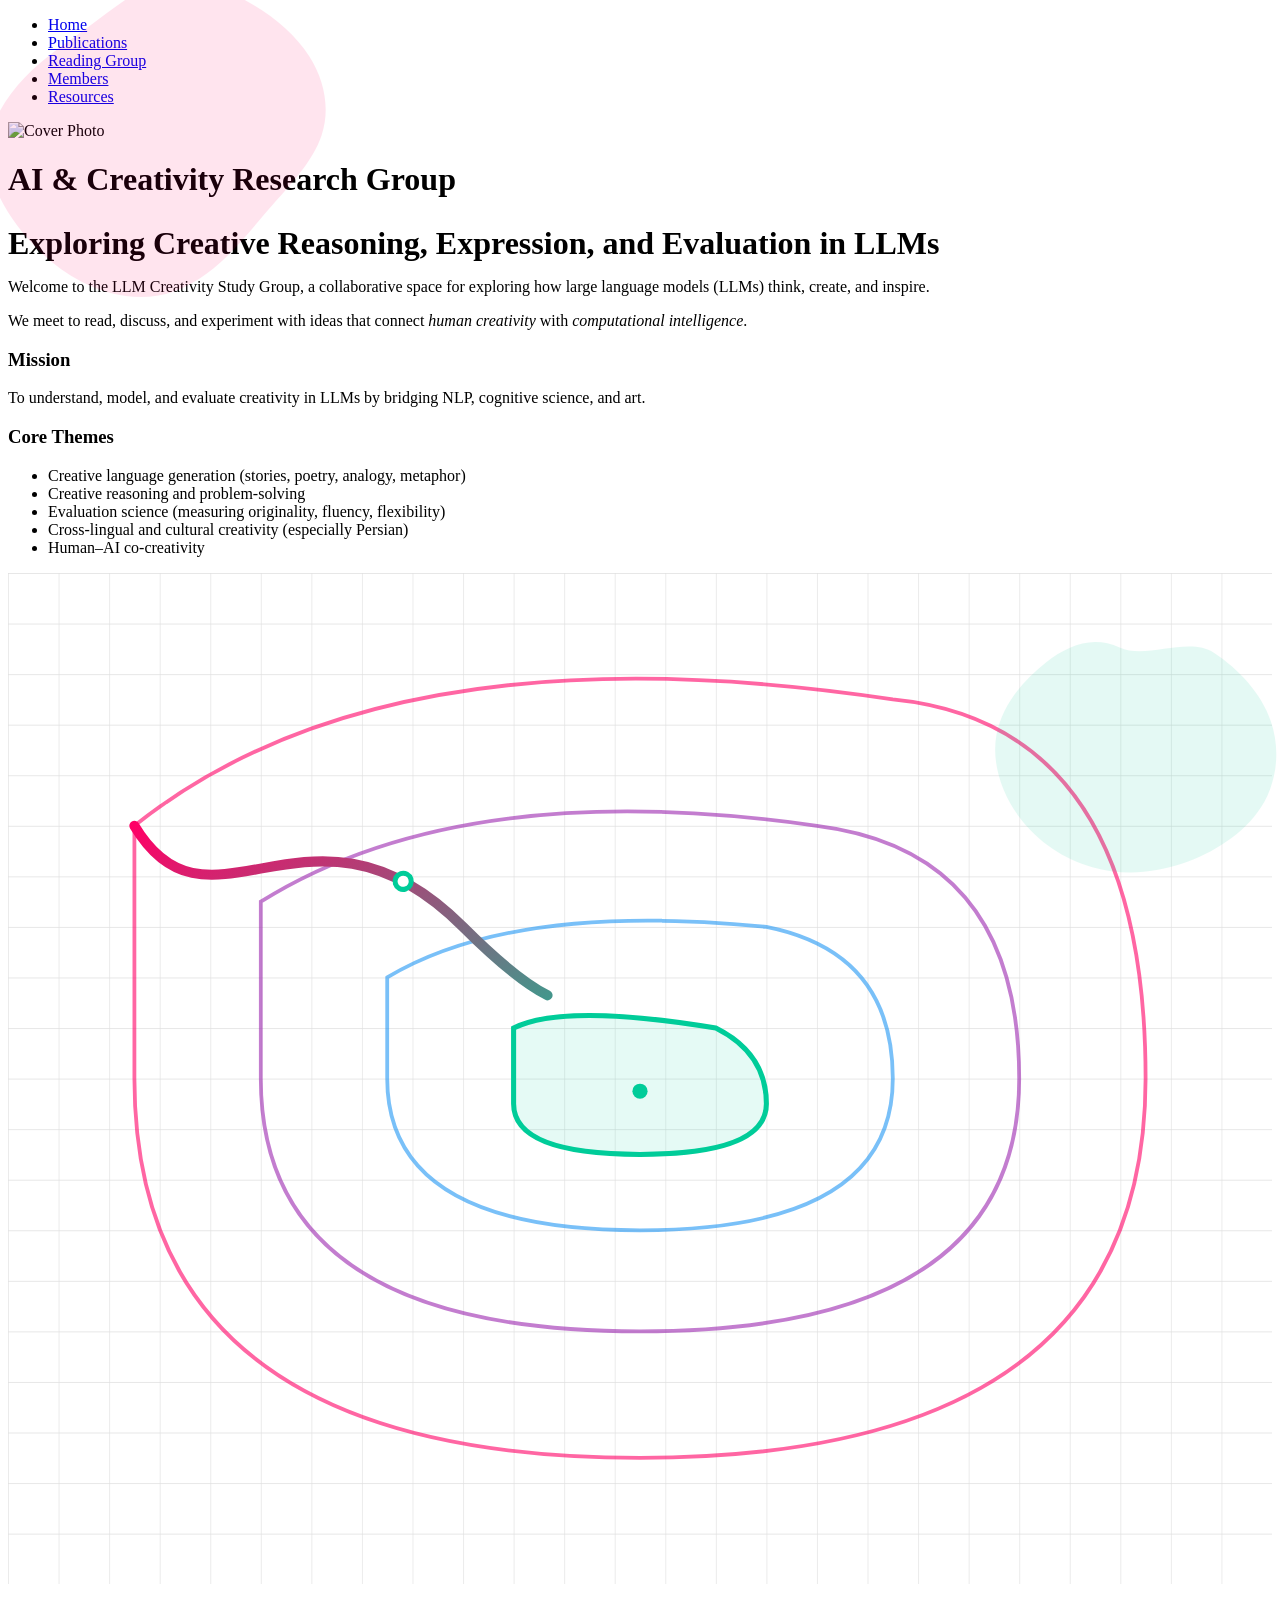
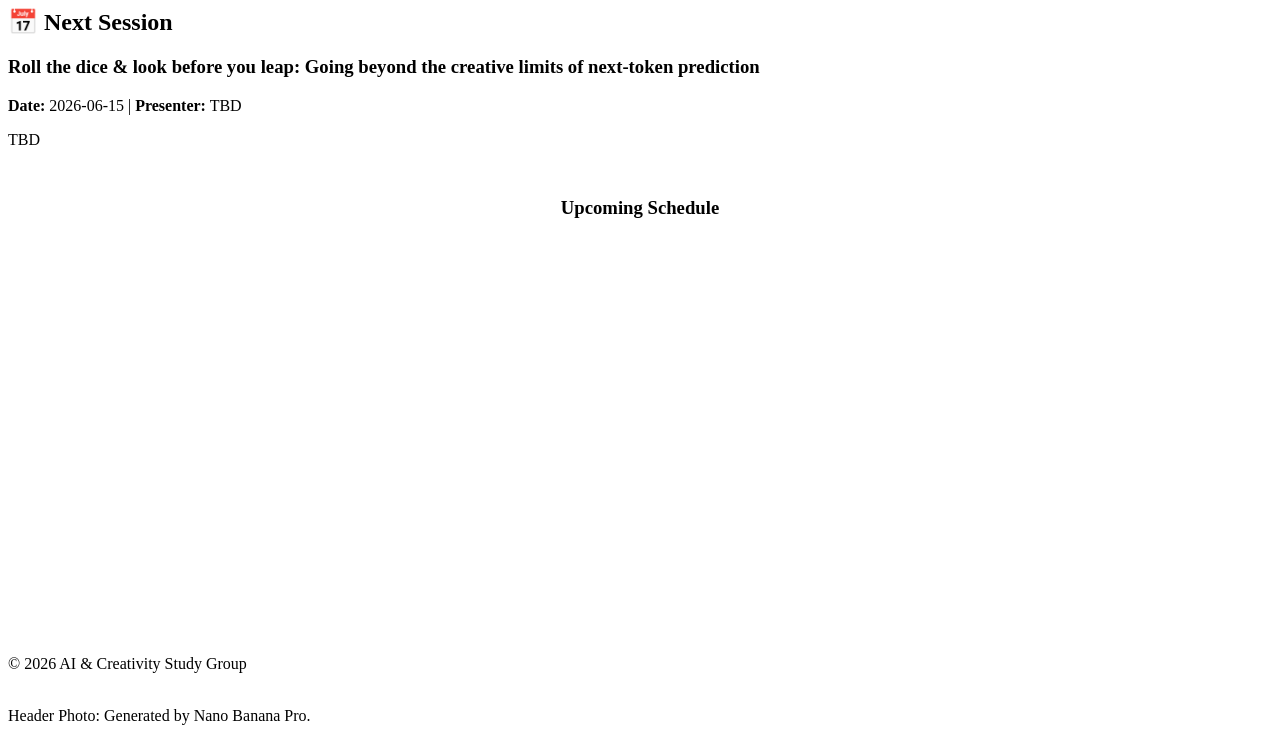
==== public/index.html @ 8fa28ec5 "Update website" ====
<!DOCTYPE html>
<html lang="en">
<head>
	<meta name="generator" content="Hugo 0.102.3" />
    <meta charset="UTF-8">
    <meta name="viewport" content="width=device-width, initial-scale=1.0">
    <title>AI &amp; Creativity Study Group</title>
    <link rel="stylesheet" href="/Creativity-AI-Reading-Group.github.io/css/style.css">
    <link href="https://fonts.googleapis.com/css2?family=Poppins:wght@300;600&display=swap" rel="stylesheet">
</head>
<body>
    <nav>
        
        <ul class="menu">
            
            <li><a href="Creativity-AI-Reading-Group.github.io/">Home</a></li>
            
            <li><a href="Creativity-AI-Reading-Group.github.io/publications/">Publications</a></li>
            
            <li><a href="Creativity-AI-Reading-Group.github.io/sessions/">Reading Group</a></li>
            
            <li><a href="Creativity-AI-Reading-Group.github.io/members/">Members</a></li>
            
            <li><a href="Creativity-AI-Reading-Group.github.io/resources/">Resources</a></li>
            
        </ul>
    </nav>

    <main>
        


<div class="cover-section">
    
    <img src="/Creativity-AI-Reading-Group.github.io/images/cover.jpg" alt="Cover Photo" class="cover-bg-img">
    
    
    <div class="cover-overlay"></div> 
    
    
    <h1 class="cover-text">AI & Creativity Research Group</h1>
</div>


<section class="hero">
    
    <div class="svg-bg">
        <svg viewBox="0 0 200 200" style="position: absolute; top: -50px; left: -50px; width: 400px; opacity: 0.1; animation: floatBlob 8s ease-in-out infinite;">
            <path fill="#FF0066" d="M44.7,-76.4C58.9,-69.2,71.8,-59.1,79.6,-46.9C87.4,-34.7,90.1,-20.4,85.8,-7.4C81.5,5.6,70.2,17.3,60.9,27.9C51.6,38.5,44.3,48,35.3,56.1C26.3,64.2,15.6,70.9,3.5,72.9C-8.6,74.9,-22.1,72.2,-34.4,65.8C-46.7,59.4,-57.8,49.3,-66.5,37.6C-75.2,25.9,-81.5,12.6,-80.8,-0.4C-80.1,-13.4,-72.4,-26.1,-62.6,-36.3C-52.8,-46.5,-40.9,-54.2,-29.2,-62.8C-17.5,-71.4,-6,-80.9,7.1,-85C20.2,-89.1,40.4,-87.8,44.7,-76.4Z" transform="translate(100 100)" />
        </svg>
        <svg viewBox="0 0 200 200" style="position: absolute; bottom: -50px; right: -50px; width: 400px; opacity: 0.1; animation: floatBlob 8s ease-in-out infinite 4s;">
             <path fill="#00CC99" d="M41.9,-48.6C54.6,-40.2,65.6,-28.4,70.4,-14.4C75.2,-0.4,73.8,15.8,65.4,28.8C57,41.8,41.6,51.6,26.2,56.8C10.8,62,-4.6,62.6,-18.8,58.6C-33,54.6,-46,46,-55.1,33.9C-64.2,21.8,-69.4,6.2,-66.7,-8C-64,-22.2,-53.4,-35,-42,-43.8C-30.6,-52.6,-18.4,-57.4,-5.2,-51.2C8,-45,29.2,-57,41.9,-48.6Z" transform="translate(100 100)" />
        </svg>
    </div>
    
    <div class="hero-wrapper">
        <div class="hero-content">
            
            <h2 style="font-size: 2rem; margin-bottom: 1rem;">Exploring Creative Reasoning, Expression, and Evaluation in LLMs</h2>
            
            <p>Welcome to the LLM Creativity Study Group, a collaborative space for exploring how large language models (LLMs) think, create, and inspire.</p>
            <p>We meet to read, discuss, and experiment with ideas that connect <em>human creativity</em> with <em>computational intelligence</em>.</p>

            <div class="hero-sub-section">
                <h3>Mission</h3>
                <p>To understand, model, and evaluate creativity in LLMs by bridging NLP, cognitive science, and art.</p>
            </div>

            <div class="hero-sub-section">
                <h3>Core Themes</h3>
                <ul class="theme-list">
                    <li>Creative language generation (stories, poetry, analogy, metaphor)</li>
                    <li>Creative reasoning and problem-solving</li>
                    <li>Evaluation science (measuring originality, fluency, flexibility)</li>
                    <li>Cross-lingual and cultural creativity (especially Persian)</li>
                    <li>Human–AI co-creativity</li>
                </ul>
            </div>
        </div>

        
        <div class="illustration-container">
            <svg viewBox="0 0 500 400" xmlns="http://www.w3.org/2000/svg" style="width: 100%; height: auto;">
                <defs>
                    <linearGradient id="sgdGradient" x1="0%" y1="0%" x2="100%" y2="100%">
                        <stop offset="0%" style="stop-color:#FF0066" />
                        <stop offset="100%" style="stop-color:#00CC99" />
                    </linearGradient>
                </defs>
                <pattern id="smallGrid" width="20" height="20" patternUnits="userSpaceOnUse">
                    <path d="M 20 0 L 0 0 0 20" fill="none" stroke="#e0e0e0" stroke-width="0.5"/>
                </pattern>
                <rect width="500" height="400" fill="url(#smallGrid)" />
                <path d="M50,100 Q150,20 350,50 Q450,60 450,200 Q450,350 250,350 Q50,350 50,200 Z" fill="none" stroke="#FF0066" stroke-width="1.5" stroke-opacity="0.6" />
                <path d="M100,130 Q180,80 320,100 Q400,110 400,200 Q400,300 250,300 Q100,300 100,200 Z" fill="none" stroke="#9c27b0" stroke-width="1.5" stroke-opacity="0.6" />
                <path d="M150,160 Q200,130 300,140 Q350,150 350,200 Q350,260 250,260 Q150,260 150,200 Z" fill="none" stroke="#2196f3" stroke-width="1.5" stroke-opacity="0.6" />
                <path d="M200,180 Q220,170 280,180 Q300,190 300,210 Q300,230 250,230 Q200,230 200,210 Z" fill="rgba(0, 204, 153, 0.1)" stroke="#00CC99" stroke-width="2" />
                <path id="sgd-line" d="M50,100 C80,150 120,80 180,140 S 220,140 250,205" fill="none" stroke="url(#sgdGradient)" stroke-width="4" stroke-linecap="round" stroke-dasharray="400" stroke-dashoffset="400">
                    <animate attributeName="stroke-dashoffset" from="400" to="0" dur="3s" repeatCount="indefinite" calcMode="spline" keyTimes="0;1" keySplines="0.42 0 0.58 1" />
                </path>
                <circle r="5" fill="#fff" stroke="#00CC99" stroke-width="2">
                    <animateMotion dur="3s" repeatCount="indefinite" path="M50,100 C80,150 120,80 180,140 S 220,140 250,205" rotate="auto" calcMode="spline" keyTimes="0;1" keySplines="0.42 0 0.58 1" />
                    <animate attributeName="r" values="5;3;5" dur="1s" repeatCount="indefinite" />
                </circle>
                <circle cx="250" cy="205" r="3" fill="#00CC99" />
            </svg>
        </div>
    </div>
</section>


<section class="container">
    <div class="next-session card">
        
        <h2>📅 Next Session</h2>
        <h3>Roll the dice &amp; look before you leap: Going beyond the creative limits of next-token prediction</h3>
        <p><strong>Date:</strong> 2026-06-15 | <strong>Presenter:</strong> TBD</p>
        <p>TBD</p>
        
    </div>
    
    <div style="margin-top: 3rem;">
        <h3 style="text-align:center; margin-bottom:1rem;">Upcoming Schedule</h3>
        <iframe src="https://calendar.google.com/calendar/embed?src=de244cb2d2fcb10e0b36b206d09742053cb1f1bd100c896c1887983ce5496dd8%40group.calendar.google.com&ctz=Asia%2FTehran" style="border: 0; border-radius: 10px;" width="100%" height="400" frameborder="0" scrolling="no"></iframe>
    </div>
</section>

    </main>

    <footer>
        <p>&copy; 2026 AI &amp; Creativity Study Group</p>
        
        
        <br>
        <span class="photo-credit">
            Header Photo: Generated by Nano Banana Pro.
        </span>
    </footer>
</body>
</html>
</body>
</html>
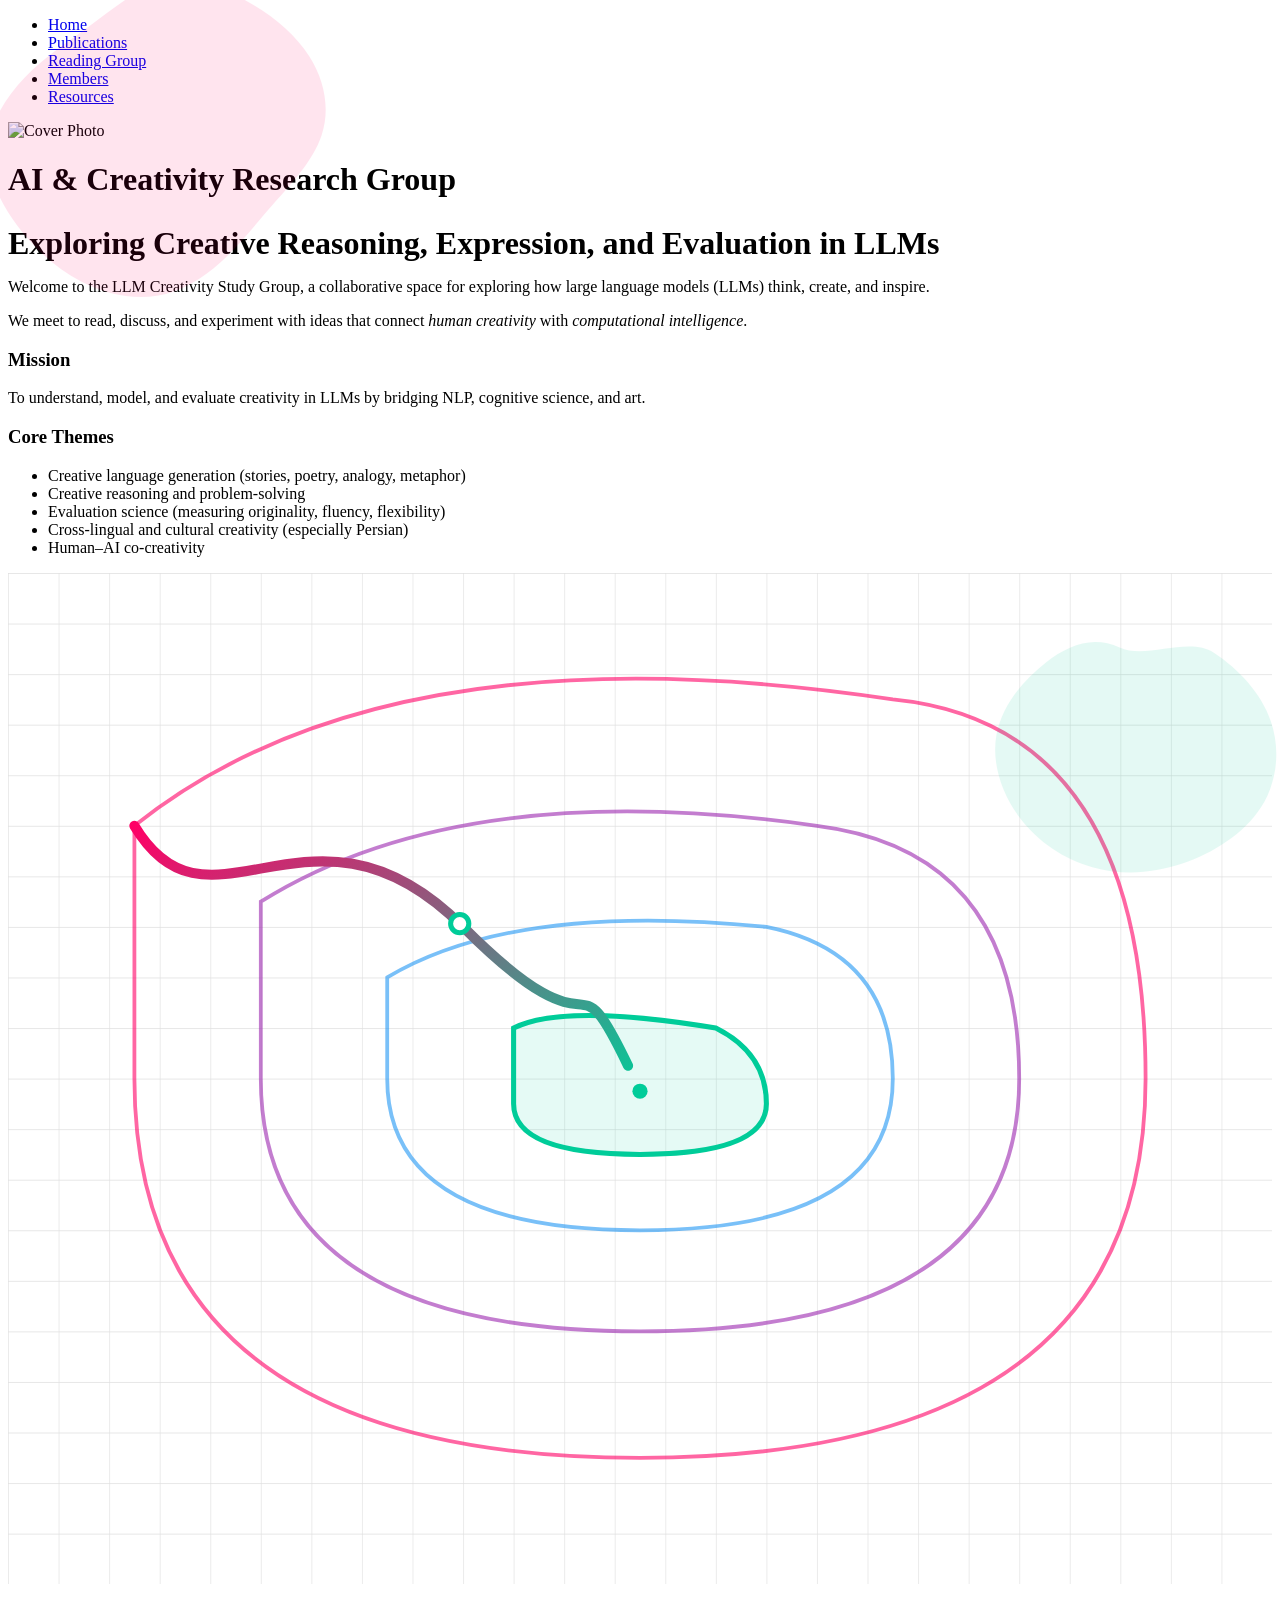
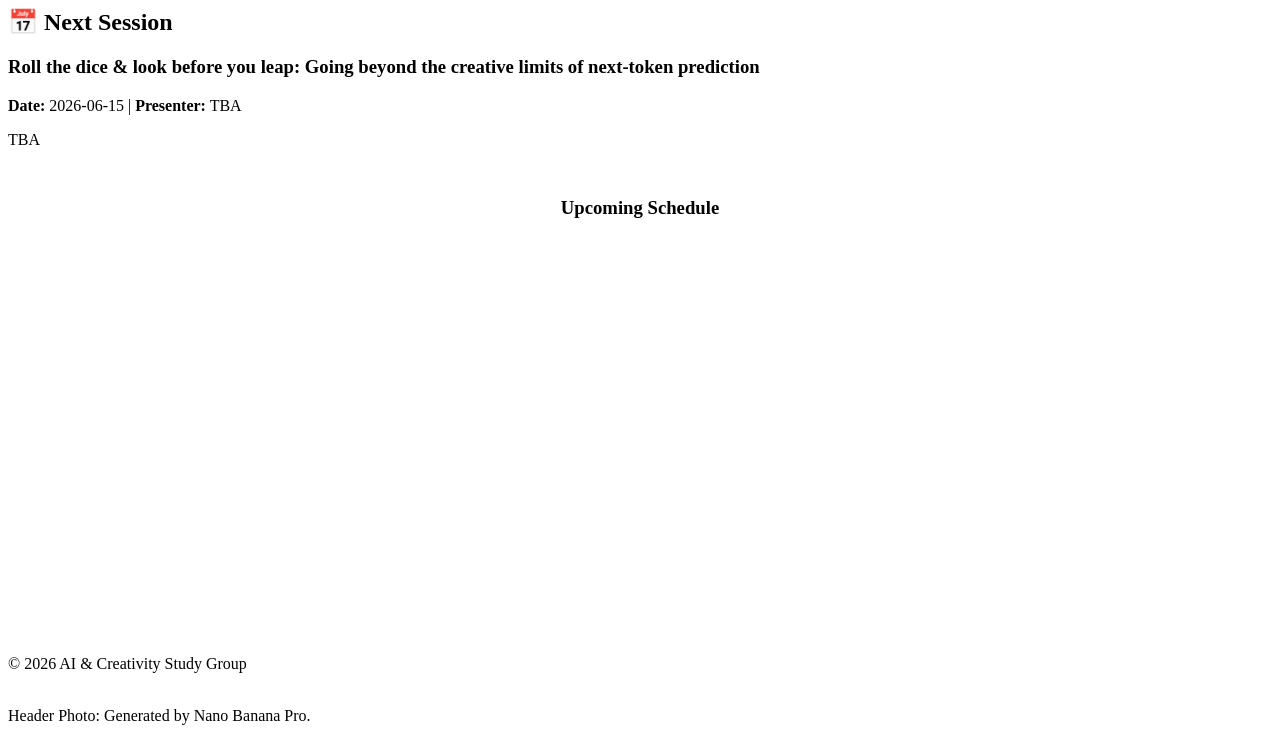
==== commit 65018e0d: "Update website" ====
--- a/public/index.html
+++ b/public/index.html
@@ -114,8 +114,8 @@
         
         <h2>📅 Next Session</h2>
         <h3>Roll the dice &amp; look before you leap: Going beyond the creative limits of next-token prediction</h3>
-        <p><strong>Date:</strong> 2026-06-15 | <strong>Presenter:</strong> TBD</p>
-        <p>TBD</p>
+        <p><strong>Date:</strong> 2026-06-15 | <strong>Presenter:</strong> TBA</p>
+        <p>TBA</p>
         
     </div>
     
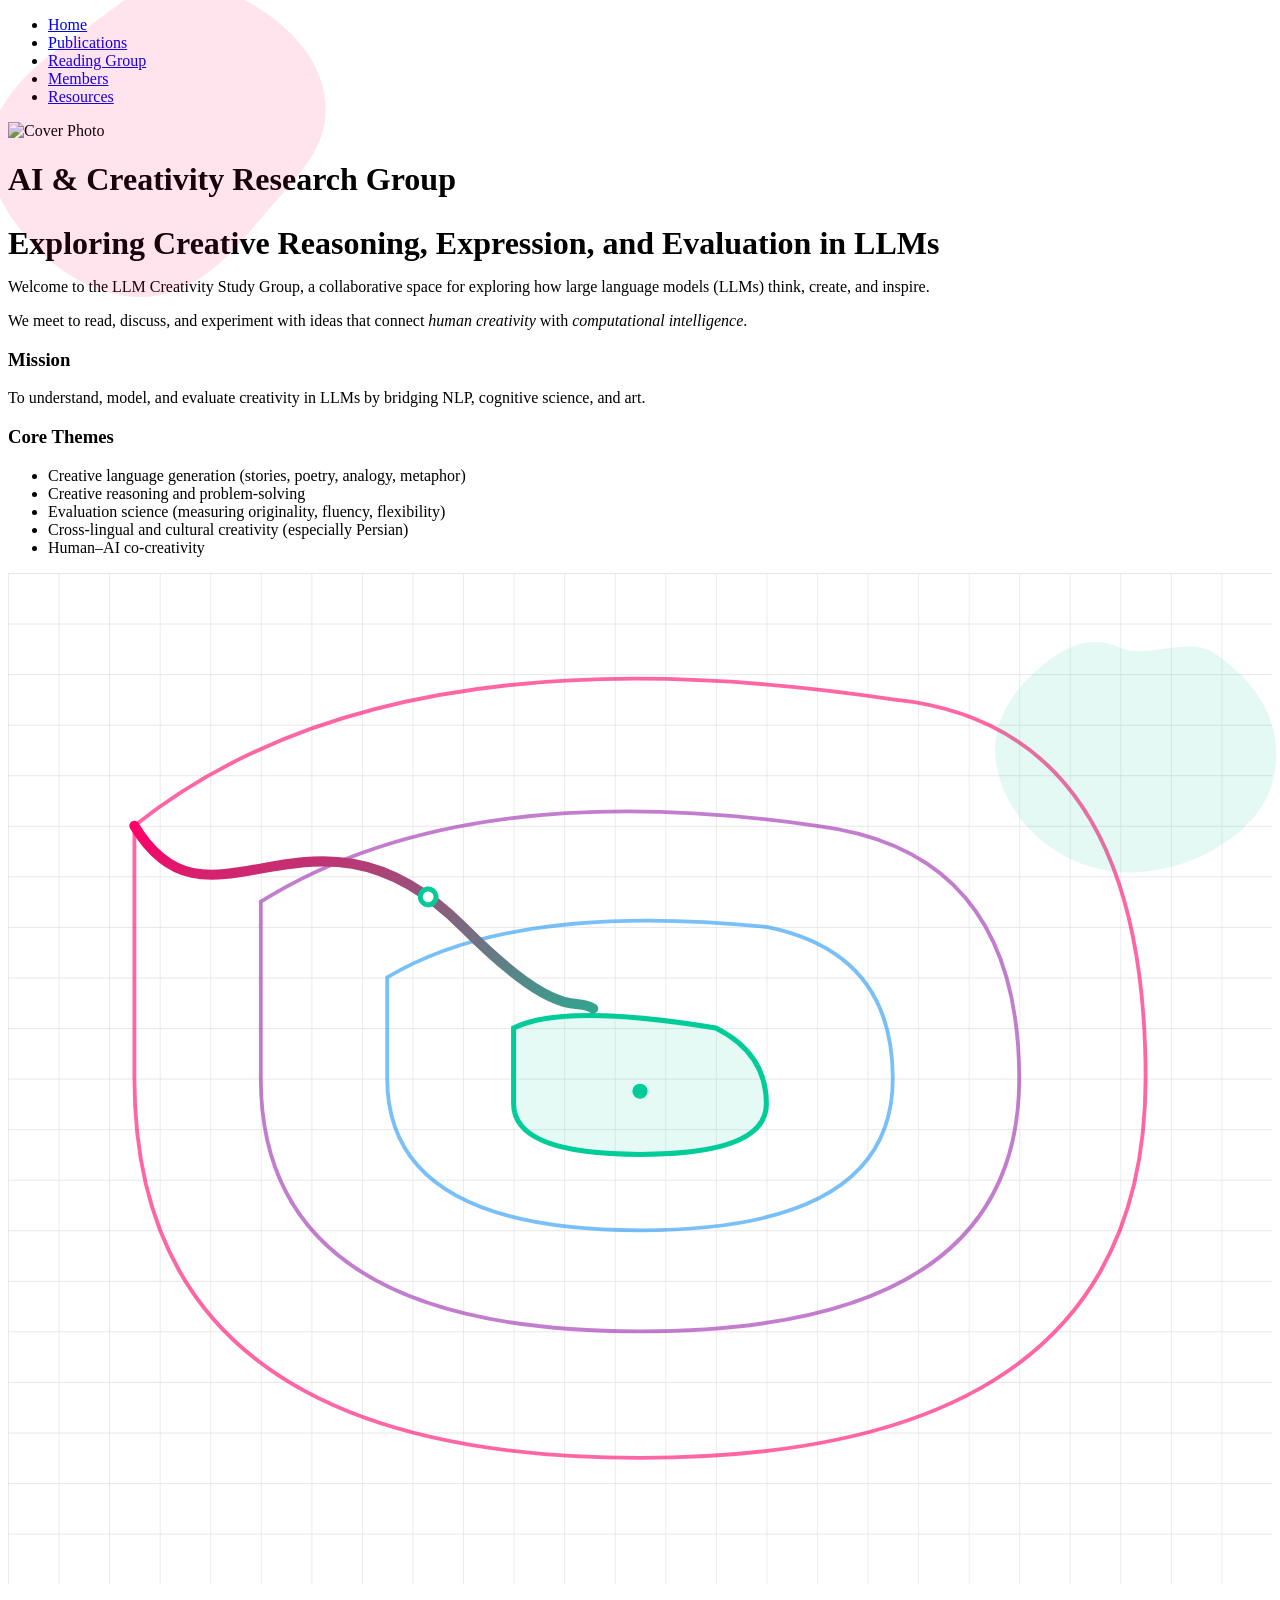
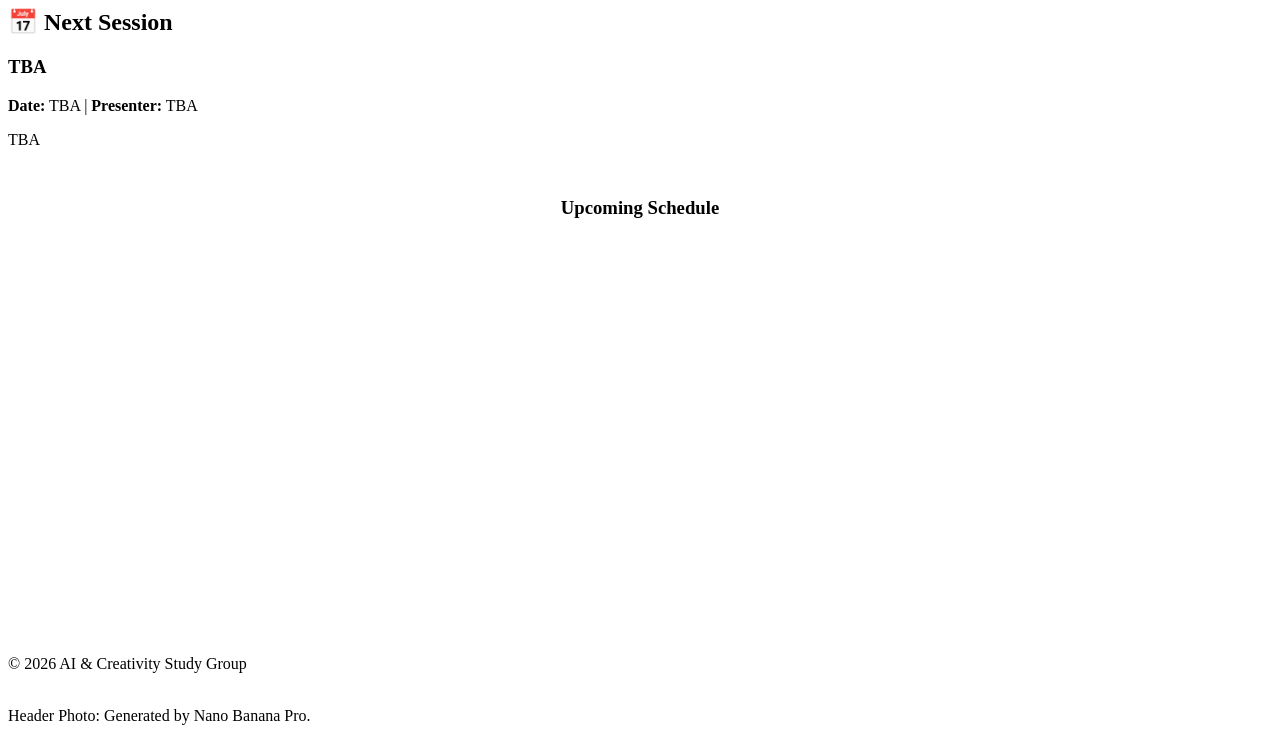
==== commit 324c46c6: "Update website" ====
--- a/public/index.html
+++ b/public/index.html
@@ -113,8 +113,8 @@
     <div class="next-session card">
         
         <h2>📅 Next Session</h2>
-        <h3>Roll the dice &amp; look before you leap: Going beyond the creative limits of next-token prediction</h3>
-        <p><strong>Date:</strong> 2026-06-15 | <strong>Presenter:</strong> TBA</p>
+        <h3>TBA</h3>
+        <p><strong>Date:</strong> TBA | <strong>Presenter:</strong> TBA</p>
         <p>TBA</p>
         
     </div>
